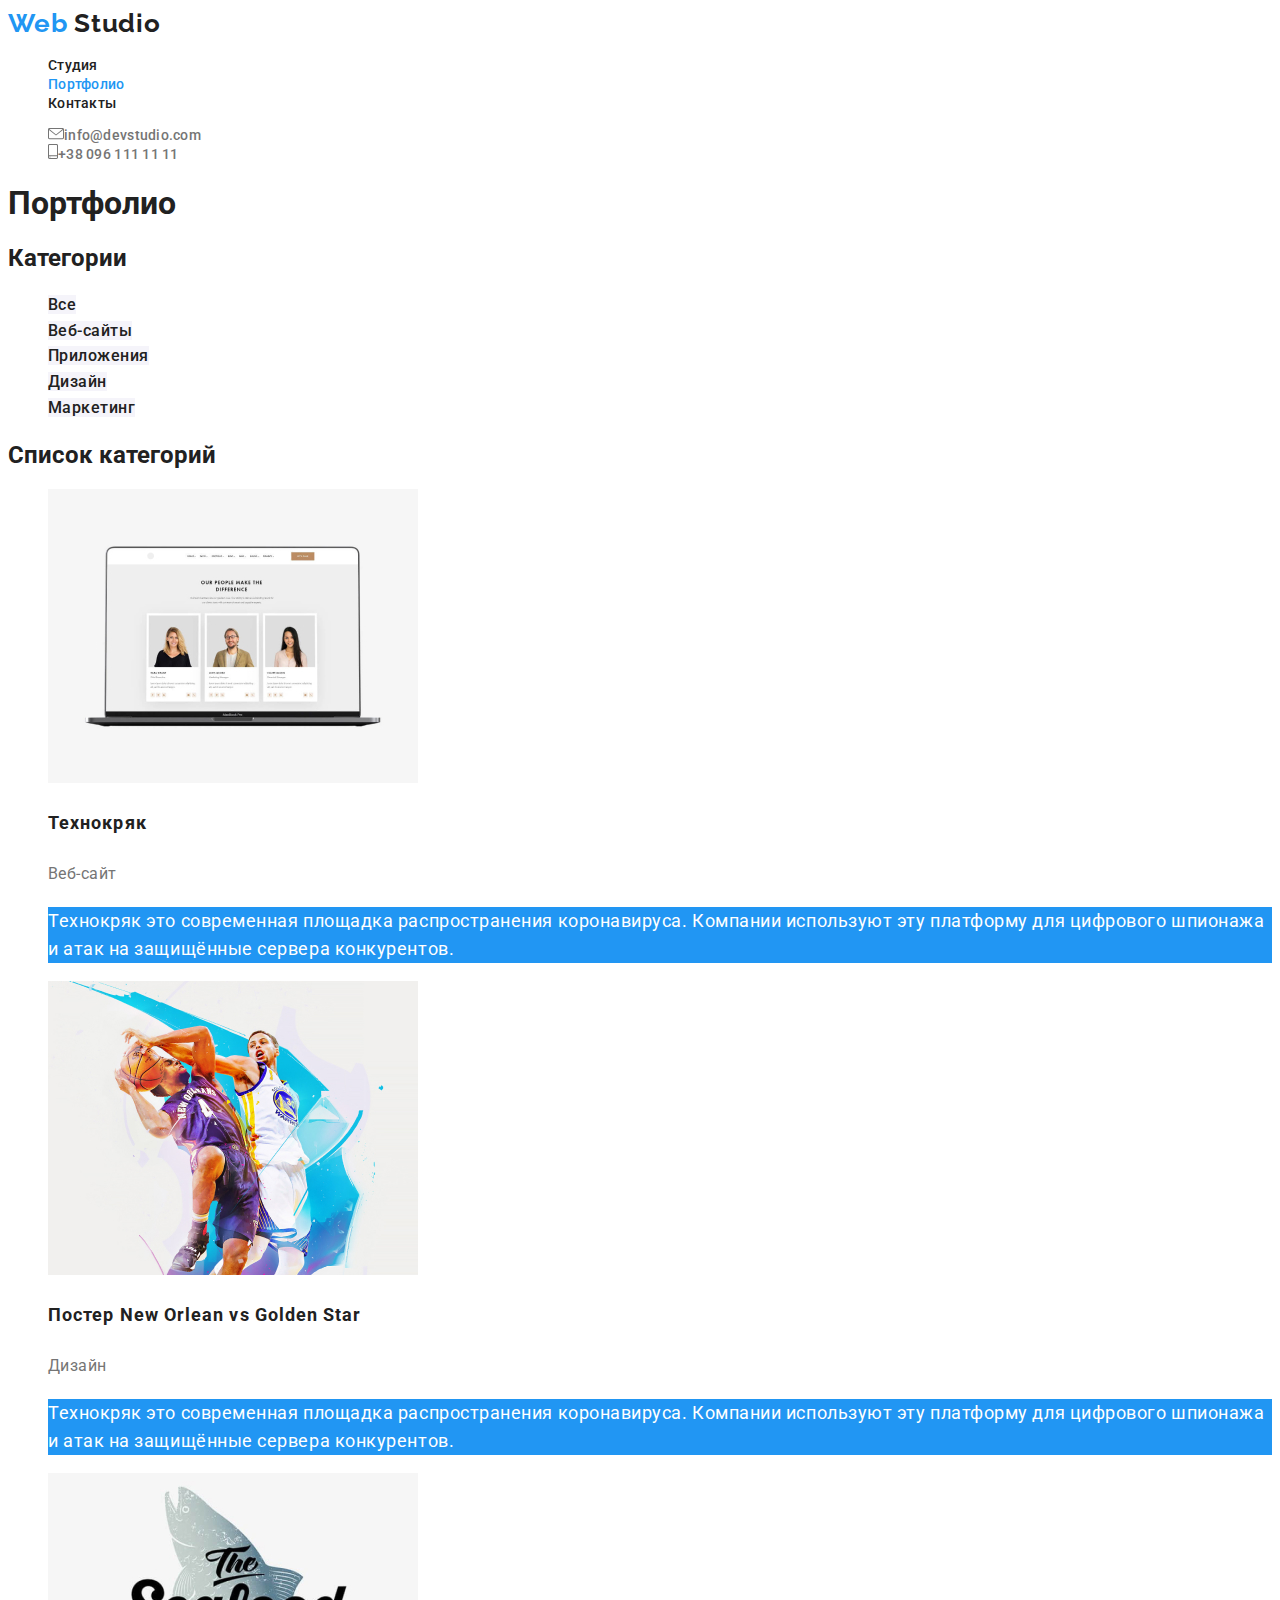
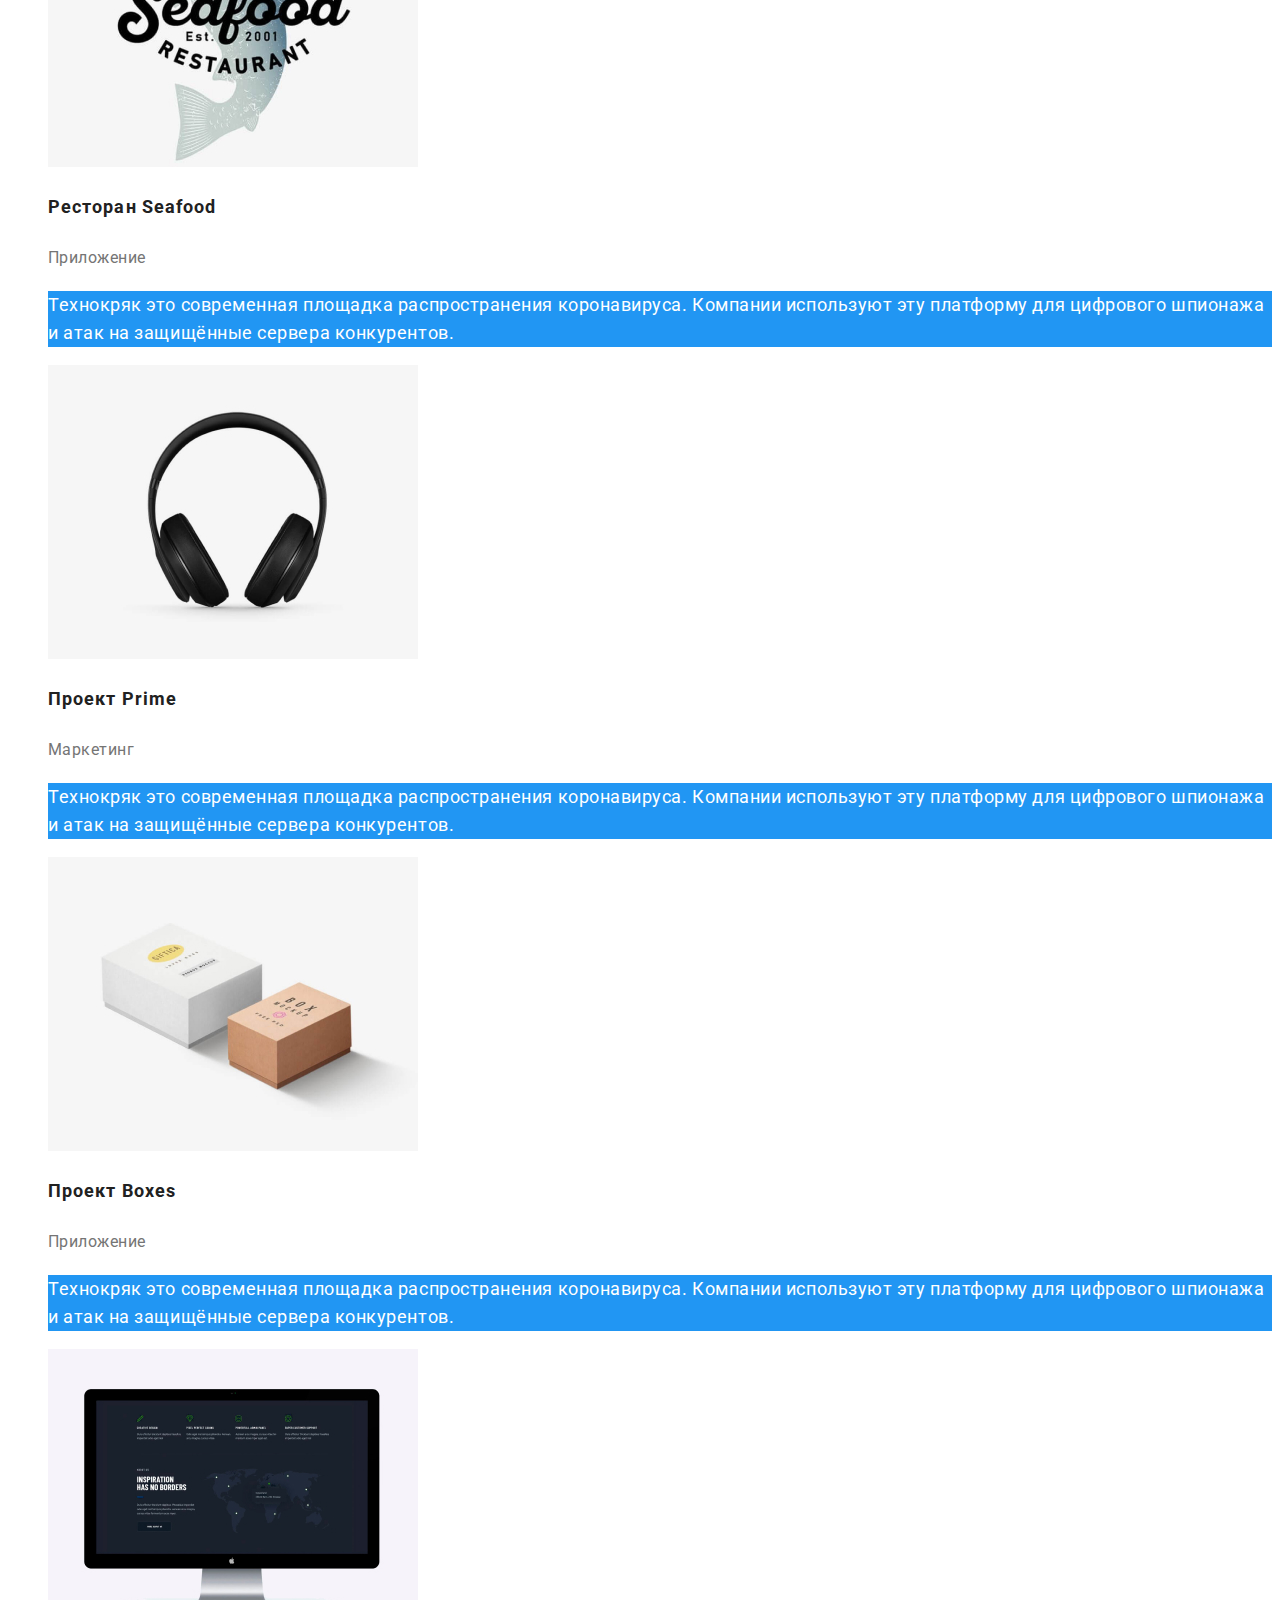
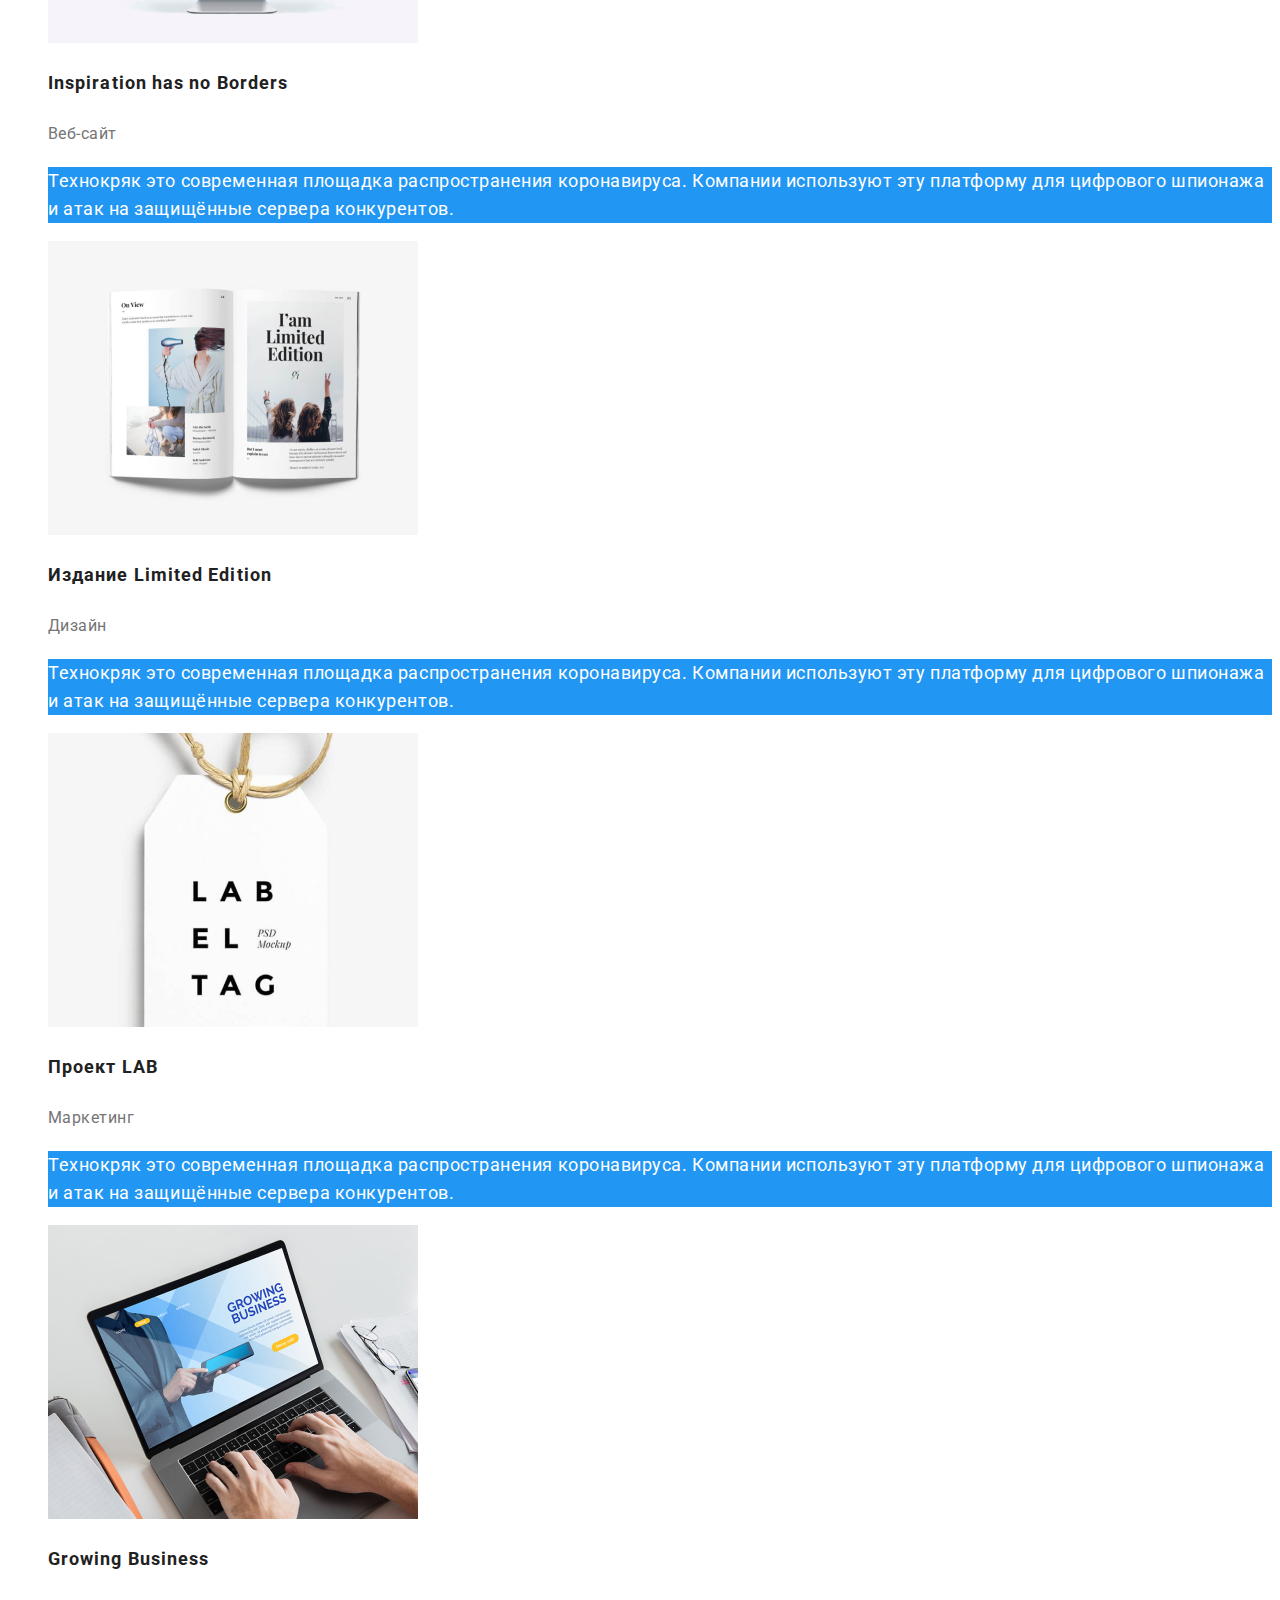
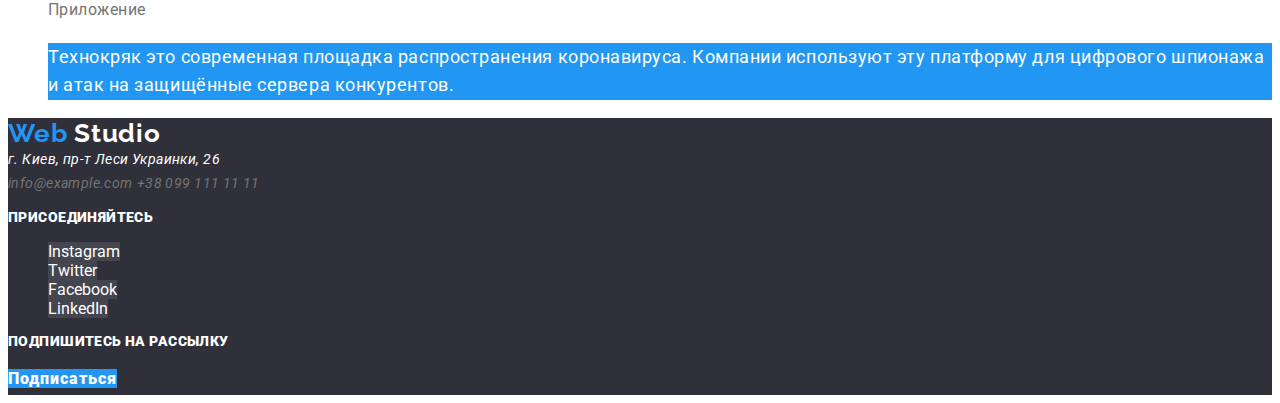
==== portfolio.html @ 530d2e62 "Первый комит" ====
<!DOCTYPE html>
<html lang="ru">
  <head>
    <meta charset="UTF-8" />
    <meta name="viewport" content="width=device-width, initial-scale=1.0" />
    <title>portfolio</title>
    <link
      href="https://fonts.googleapis.com/css2?family=Raleway:wght@700&family=Roboto:wght@400;500;700;900&display=swap"
      rel="stylesheet"
    />
    <link rel="stylesheet" href="./css/styles.css" />
  </head>

  <body>
    <!-- Хедер -->
    <header>
      <nav>
        <a href="./index.html" class="logo">
          <span class="logo-accent">Web</span> Studio
        </a>

        <ul class="site-nav list">
          <li><a href="./index.html" class="link">Студия</a></li>
          <li><a href="./portfolio.html" class="link current">Портфолио</a></li>
          <li><a href="" class="link">Контакты</a></li>
        </ul>

        <ul class="header-contacts list">
          <li>
            <a href="info@devstudio.com">
              <img
                src="./images/envelope.svg"
                alt="email"
              />info@devstudio.com</a
            >
          </li>
          <li>
            <a href="tel:+380991111111">
              <img src="./images/smartphone.svg" alt="смартфон" />+38 096 111 11
              11</a
            >
          </li>
        </ul>
      </nav>
    </header>

    <main>
      <div>
        <h1>Портфолио</h1>
      </div>

      <!-- Категории -->

      <section class="filter">
        <h2>Категории</h2>
        <ul class="list">
          <li><a href="" class="button-secondary">Все</a></li>
          <li><a href="" class="button-secondary">Веб-сайты</a></li>
          <li><a href="" class="button-secondary">Приложения</a></li>
          <li><a href="" class="button-secondary">Дизайн</a></li>
          <li><a href="" class="button-secondary">Маркетинг</a></li>
        </ul>
      </section>

      <!-- список категорий -->

      <section class="categories">
        <h2 class="title">Список категорий</h2>
        <ul class="items list">
          <li class="block">
            <a href="">
              <img src="./images/portfolio-1.jpg" alt="Ноутбук с профилями" />
              <h3>Технокряк</h3>
              <p class="names">Веб-сайт</p>
              <p class="hover">
                Технокряк это современная площадка распространения коронавируса.
                Компании используют эту платформу для цифрового шпионажа и атак
                на защищённые сервера конкурентов.
              </p>
            </a>
          </li>
          <li class="block">
            <a href="">
              <img src="./images/portfolio-2.jpg" alt="Баскетболисты" />
              <h3>Постер New Orlean vs Golden Star</h3>
              <p class="names">Дизайн</p>
              <p class="hover">
                Технокряк это современная площадка распространения коронавируса.
                Компании используют эту платформу для цифрового шпионажа и атак
                на защищённые сервера конкурентов.
              </p>
            </a>
          </li>
          <li class="block">
            <a href="">
              <img src="./images/portfolio-3.jpg" alt="Логотип с рыбой" />
              <h3>Ресторан Seafood</h3>
              <p class="names">Приложение</p>
              <p class="hover">
                Технокряк это современная площадка распространения коронавируса.
                Компании используют эту платформу для цифрового шпионажа и атак
                на защищённые сервера конкурентов.
              </p>
            </a>
          </li>
          <li class="block">
            <a href="">
              <img src="./images/portfolio-4.jpg" alt="Наушники" />
              <h3>Проект Prime</h3>
              <p class="names">Маркетинг</p>
              <p class="hover">
                Технокряк это современная площадка распространения коронавируса.
                Компании используют эту платформу для цифрового шпионажа и атак
                на защищённые сервера конкурентов.
              </p>
            </a>
          </li>
          <li class="block">
            <a href="">
              <img src="./images/portfolio-5.jpg" alt="Коробочки" />
              <h3>Проект Boxes</h3>
              <p class="names">Приложение</p>
              <p class="hover">
                Технокряк это современная площадка распространения коронавируса.
                Компании используют эту платформу для цифрового шпионажа и атак
                на защищённые сервера конкурентов.
              </p>
            </a>
          </li>
          <li class="block">
            <a href="">
              <img src="./images/portfolio-6.jpg" alt="Монитор копьютера" />
              <h3>Inspiration has no Borders</h3>
              <p class="names">Веб-сайт</p>
              <p class="hover">
                Технокряк это современная площадка распространения коронавируса.
                Компании используют эту платформу для цифрового шпионажа и атак
                на защищённые сервера конкурентов.
              </p>
            </a>
          </li>
          <li class="block">
            <a href="">
              <img
                src="./images/portfolio-7.jpg"
                alt="Книга лимитированного издания"
              />
              <h3>Издание Limited Edition</h3>
              <p class="names">Дизайн</p>
              <p class="hover">
                Технокряк это современная площадка распространения коронавируса.
                Компании используют эту платформу для цифрового шпионажа и атак
                на защищённые сервера конкурентов.
              </p>
            </a>
          </li>
          <li class="block">
            <a href="">
              <img src="./images/portfolio-8.jpg" alt="Бирка" />
              <h3>Проект LAB</h3>
              <p class="names">Маркетинг</p>
              <p class="hover">
                Технокряк это современная площадка распространения коронавируса.
                Компании используют эту платформу для цифрового шпионажа и атак
                на защищённые сервера конкурентов.
              </p>
            </a>
          </li>
          <li class="block">
            <a href="">
              <img
                src="./images/portfolio-9.jpg"
                alt="Ноутбук с заставкой Бизнес"
              />
              <h3>Growing Business</h3>
              <p class="names">Приложение</p>
              <p class="hover">
                Технокряк это современная площадка распространения коронавируса.
                Компании используют эту платформу для цифрового шпионажа и атак
                на защищённые сервера конкурентов.
              </p>
            </a>
          </li>
        </ul>
      </section>
    </main>

    <!-- футер -->
    <footer class="footer">
      <a href="./index.html" class="logo">
        <span class="logo-accent">Web</span> Studio
      </a>

      <div>
        <address class="footer-adress">
          г. Киев, пр-т Леси Украинки, 26
        </address>

        <address class="footer-contacts list">
          <a href="info@example.com">info@example.com</a>
          <a href="tel:+380991111111">+38 099 111 11 11</a>
        </address>
      </div>

      <div>
        <p class="footer-join"><b>присоединяйтесь</b></p>

        <ul class="label">
          <li><a href="" aria-label="Ссылка на Instagram">Instagram</a></li>
          <li><a href="" aria-label="Ссылка на Twitter">Twitter</a></li>
          <li><a href="" aria-label="Ссылка на Facebook">Facebook</a></li>
          <li><a href="" aria-label="Ссылка на LinkedIn">LinkedIn</a></li>
        </ul>
      </div>

      <div>
        <p><b>Подпишитесь на рассылку</b></p>
        <a href="" class="button-primary"><b>Подписаться</b></a>
      </div>
    </footer>
  </body>
</html>
---- css/styles.css ----
:root {
  --titles-text-color: #212121;
  --text-color: #757575;
  --accent-color: #2196f3;
  --secondary-fone-color: #f5f4fa;
  --white-color: #ffffff;
  --footer-background-color: #2f303a;
  --sochial-networks-bachground: rgba(255, 255, 255, 0.1);
  --text--background: rgba(47, 48, 58, 0.8);
  --team-label-background: #afb1b8;
}

body {
  color: var(--titles-text-color);
  background-color: #ffffff;

  font-family: Roboto, sans-serif;
}

/*
ul {
    list-style: none;
} 
 */

/* list */

.list {
  list-style: none;
}

.list a {
  text-decoration: none;
}

/* label */

.label {
  list-style: none;
}

.label a {
  color: var(--white-color);
  text-decoration: none;
}

/* logo */

.logo {
  color: var(--titles-text-color);

  text-decoration: none;

  font-family: Raleway, sans-serif;
  letter-spacing: 0.03em;
  font-weight: bold;
  font-size: 26px;
  line-height: 1.19;
  letter-spacing: 0.03em;
}

.logo-accent {
  color: var(--accent-color);
}

/* site nav */

.site-nav .link {
  color: var(--titles-text-color);

  font-weight: 500;
  font-size: 14px;
  line-height: 1.14;
  letter-spacing: 0.02em;
}

.site-nav .link:hover,
.site-nav .link:focus {
  color: var(--accent-color);
}

.site-nav .link.current {
  color: var(--accent-color);
}

/* header contacts */

.header-contacts {
  font-weight: 500;
  font-size: 14px;
  line-height: 1.14;
  letter-spacing: 0.02em;
}

.header-contacts a {
  color: var(--text-color);
}

.header-contacts a:hover,
.header-contacts a:focus {
  color: var(--accent-color);
}

/* hero */

.hero-title {
  /* color: var(--white-color); - убрал чтобы было видно текст*/
  font-weight: 900;
  font-size: 44px;
  line-height: 1.36;
  letter-spacing: 0.06em;
  text-align: center;
}

/* button */

.button-primary {
  color: var(--white-color);
  background-color: var(--accent-color);

  text-decoration: none;

  font-weight: bold;
  font-size: 16px;
  line-height: 1.9;
  letter-spacing: 0.06em;
}

.button-primary:hover,
.button-primary:focus {
  color: var(--titles-text-color);
  background-color: var(--secondary-fone-color);
}

/* section */

.section-title {
  font-weight: bold;
  font-size: 36px;
  line-height: 1.16;
  text-align: center;
  letter-spacing: 0.03em;
}

/* features */

.features-items .text {
  color: var(--text-color);
}

.features-items .pictures {
  background-color: var(--secondary-fone-color);
}

.features-items .title {
  font-weight: bold;
  font-size: 14px;
  line-height: 1.14;
  letter-spacing: 0.03em;
  text-transform: uppercase;
}

.features-items .text {
  font-size: 14px;
  line-height: 1.71;
  letter-spacing: 0.03em;
}

/* activities */

.activities-items .link {
  color: var(--white-color);
  background-color: var(--text--background);

  font-weight: bold;
  font-size: 14px;
  line-height: 1.26;
  text-align: center;
  letter-spacing: 0.03em;
  text-transform: uppercase;
}

/* team */

.team {
  background-color: var(--secondary-fone-color);
}

/* card */

.card h3 {
  color: var(--titles-text-color);
  font-weight: 500;
  font-size: 16px;
  line-height: 1.18;
  letter-spacing: 0.03em;
}

.card p {
  color: var(--text-color);
  font-weight: normal;
  font-size: 16px;
  line-height: 1.18;
  letter-spacing: 0.03em;
}

/* team-items */

.team-items .label a:hover {
  background-color: var(--accent-color);
}

/* clients */

.clients-logo {
  list-style: none;
}

/* footer */

.footer {
  background-color: var(--footer-background-color);
}

.footer p {
  font-weight: bold;
  font-size: 14px;
  line-height: 1.14;
  letter-spacing: 0.03em;
  text-transform: uppercase;
}

.footer-contacts a {
  color: var(--text-color);

  font-size: 14px;
  line-height: 1.71;
  letter-spacing: 0.03em;
}

.footer .logo {
  color: var(--white-color);
}

.footer-adress {
  font-size: 14px;
  line-height: 1.71;
  letter-spacing: 0.03em;
}

footer {
  color: var(--white-color);
}

.footer .label a {
  background-color: var(--sochial-networks-bachground);
}

.footer .label a:hover {
  background-color: var(--accent-color);
}

/* Portfolio */

/* filter */

.filter .list {
  font-weight: 500;
  font-size: 16px;
  line-height: 1.62;
  letter-spacing: 0.03em;
}

/* button */

.button-secondary {
  color: var(--titles-text-color);
  background-color: var(--secondary-fone-color);

  text-decoration: none;
}

.button-secondary:hover,
.button-secondary:focus {
  color: var(--white-color);
  background-color: var(--accent-color);
}

/* names */

.names {
  color: var(--text-color);

  font-size: 16px;
  line-height: 1.87;
  letter-spacing: 0.03em;
}

/* hover */

.hover {
  color: var(--white-color);
  background-color: var(--accent-color);
  font-size: 18px;
  line-height: 1.56;
  letter-spacing: 0.03em;
}

/* block */

.block h3 {
  color: var(--titles-text-color);

  font-weight: bold;
  font-size: 18px;
  line-height: 2;
  letter-spacing: 0.06em;
}
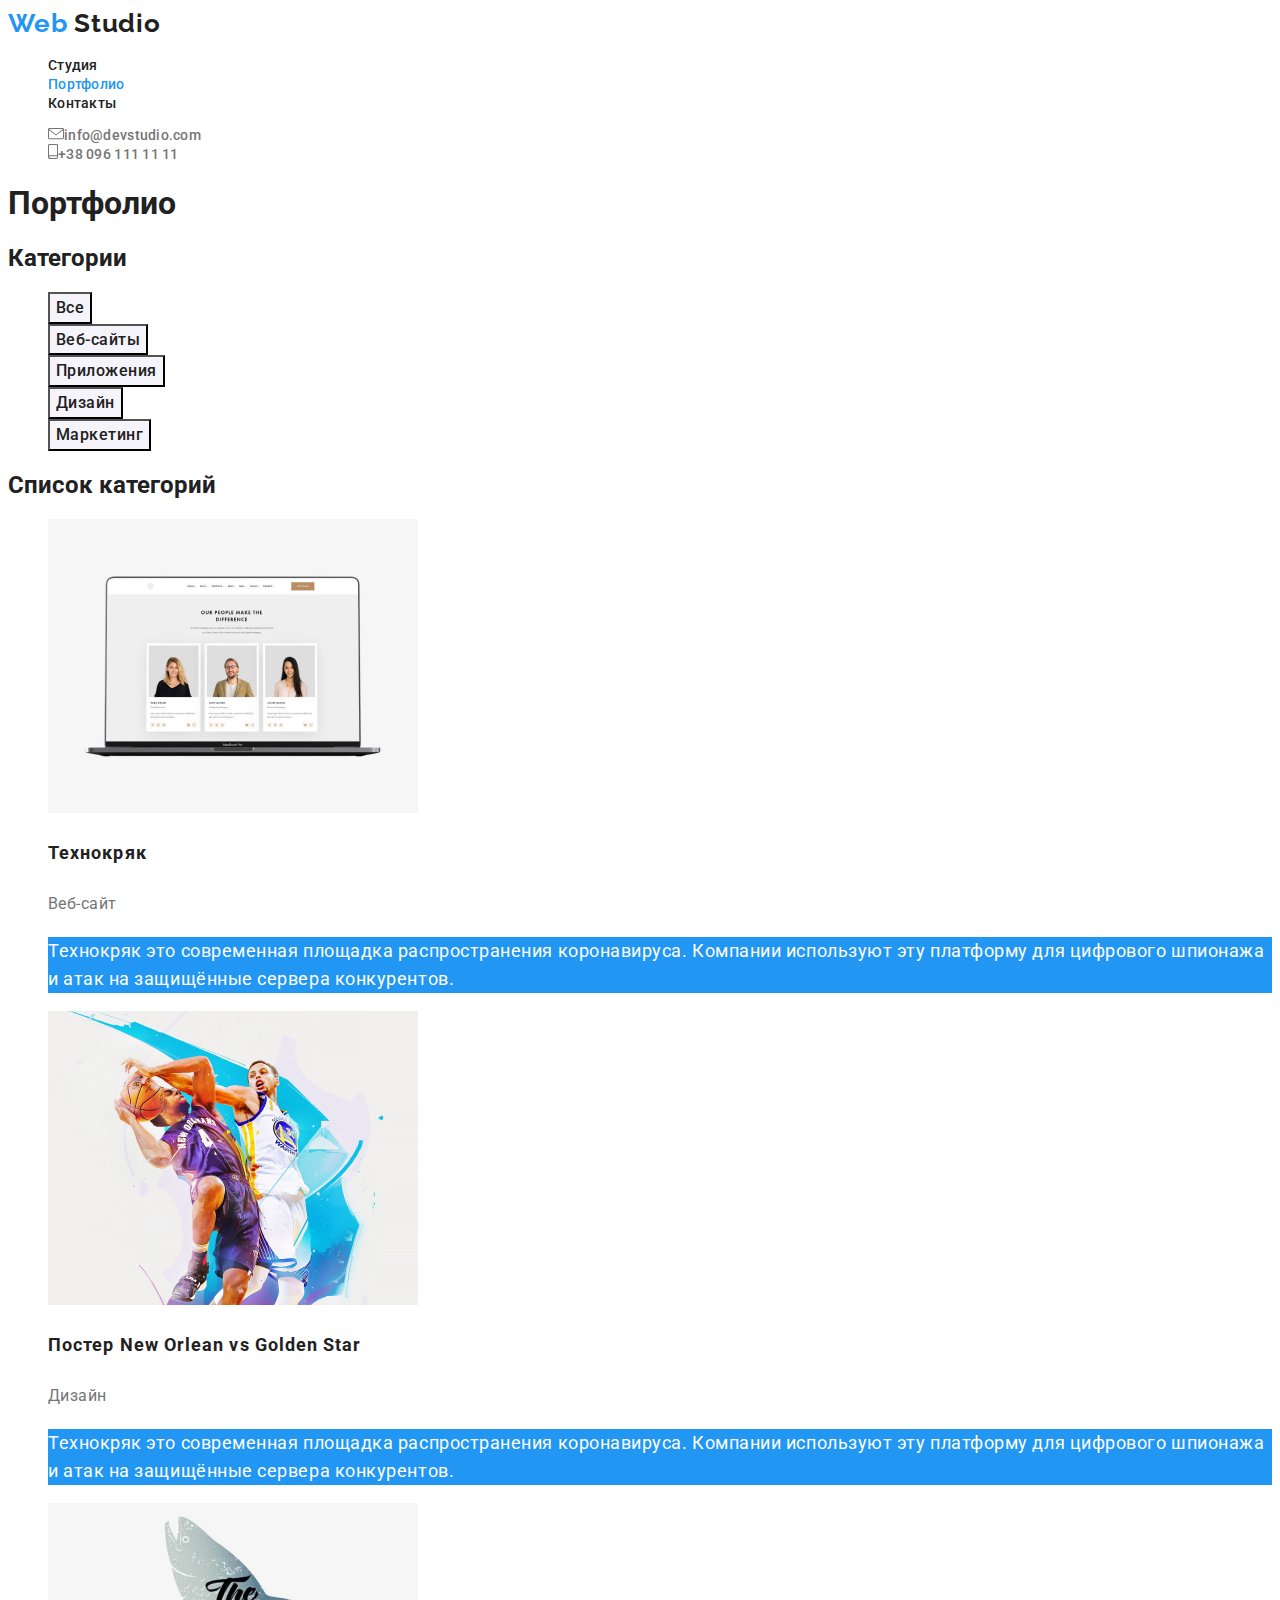
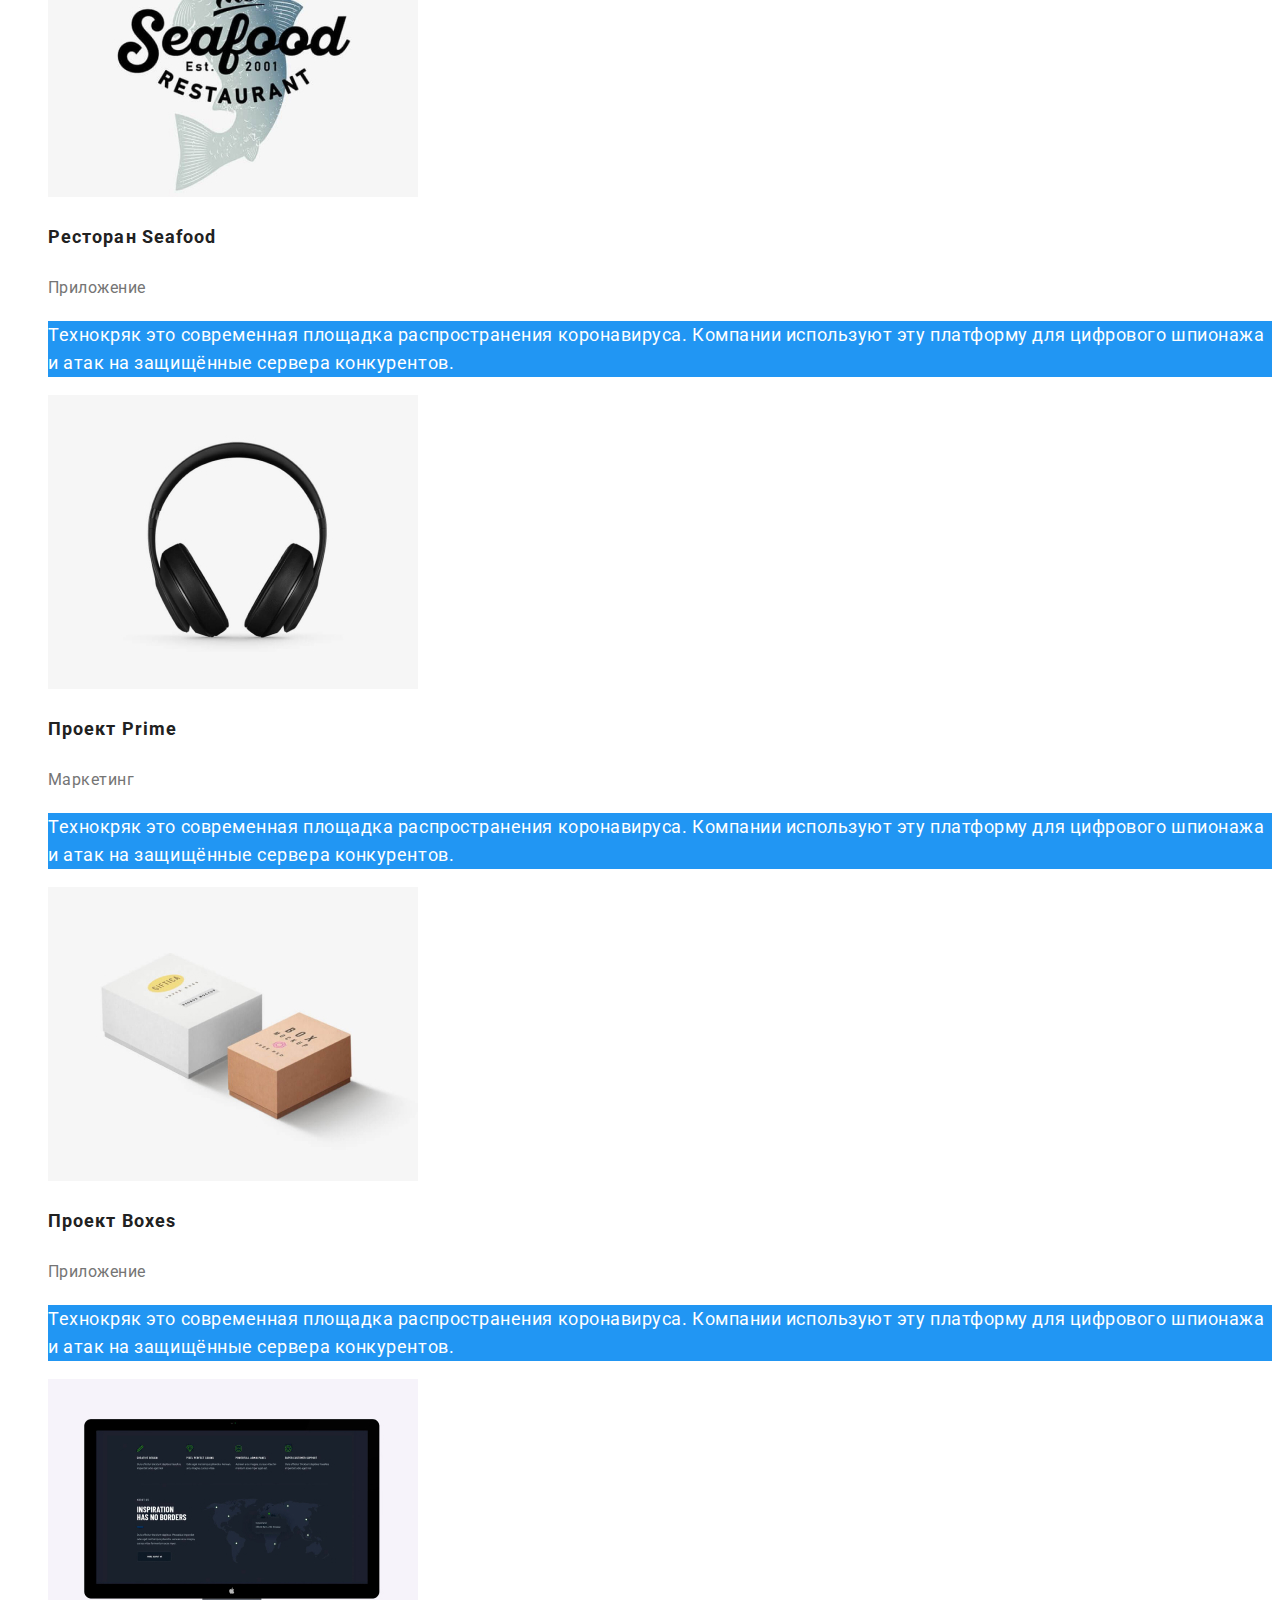
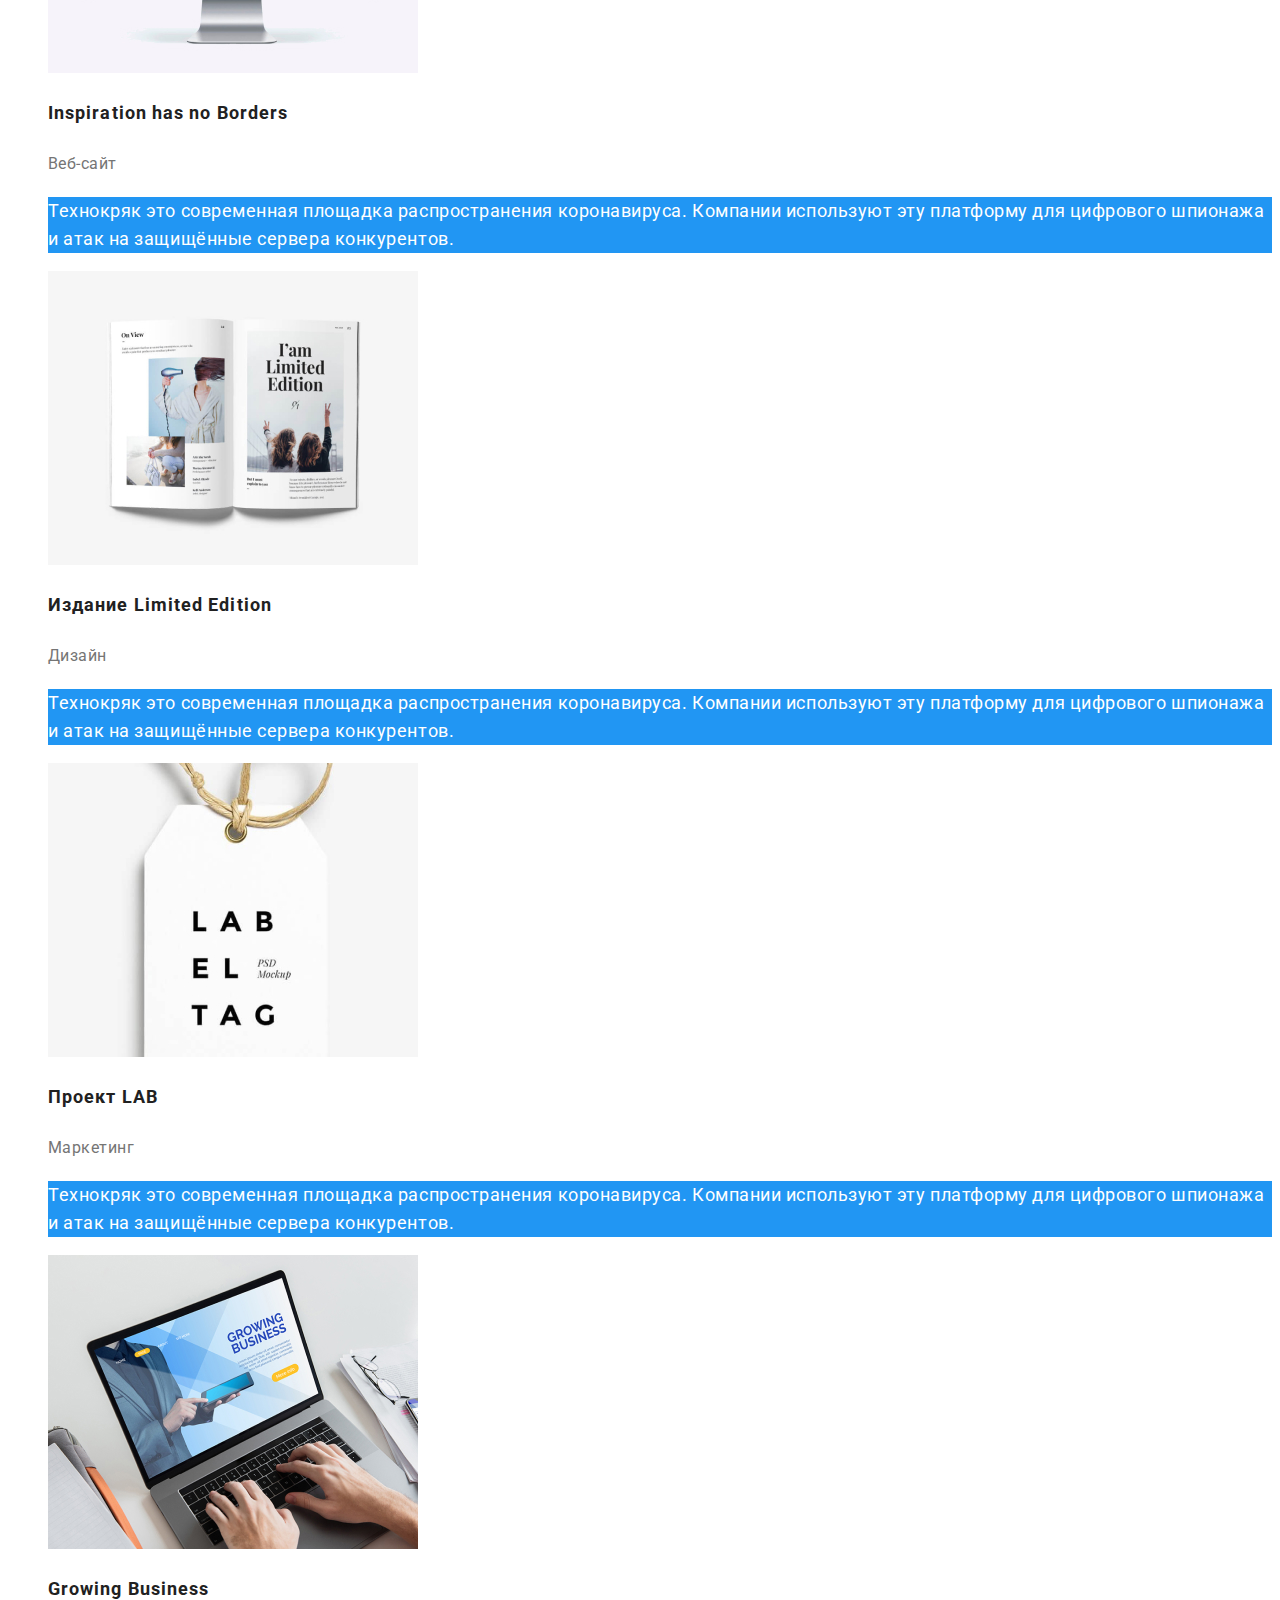
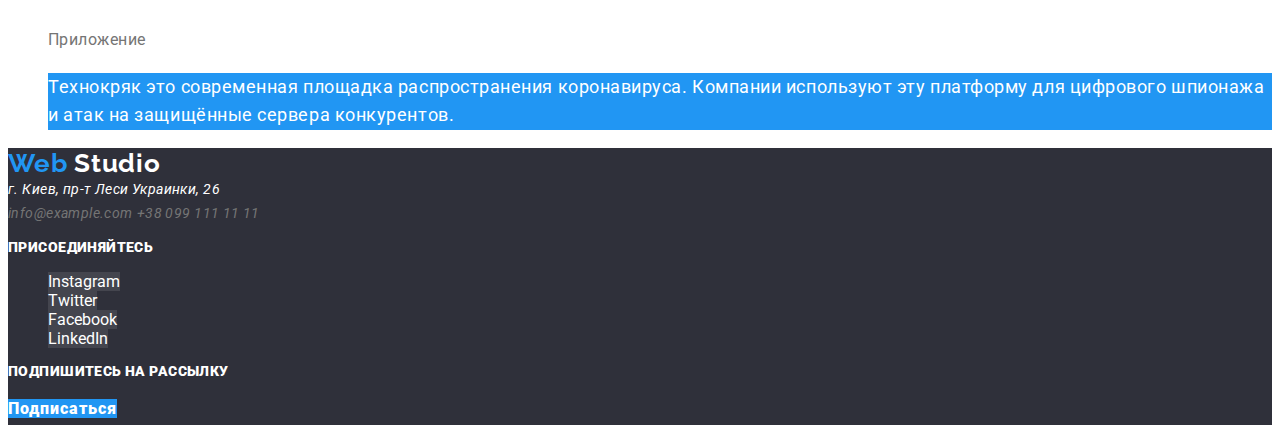
==== commit 78afe44f: "Замена фото и кнопок" ====
--- a/portfolio.html
+++ b/portfolio.html
@@ -54,11 +54,11 @@
       <section class="filter">
         <h2>Категории</h2>
         <ul class="list">
-          <li><a href="" class="button-secondary">Все</a></li>
-          <li><a href="" class="button-secondary">Веб-сайты</a></li>
-          <li><a href="" class="button-secondary">Приложения</a></li>
-          <li><a href="" class="button-secondary">Дизайн</a></li>
-          <li><a href="" class="button-secondary">Маркетинг</a></li>
+          <li><button class="button-secondary">Все</button></li>
+          <li><button class="button-secondary">Веб-сайты</button></li>
+          <li><button class="button-secondary">Приложения</button></li>
+          <li><button class="button-secondary">Дизайн</button></li>
+          <li><button class="button-secondary">Маркетинг</button></li>
         </ul>
       </section>
 
@@ -69,7 +69,12 @@
         <ul class="items list">
           <li class="block">
             <a href="">
-              <img src="./images/portfolio-1.jpg" alt="Ноутбук с профилями" />
+              <img
+                src="./images/portfolio-1.jpg"
+                alt="Ноутбук с профилями"
+                width="370px"
+                height="294px"
+              />
               <h3>Технокряк</h3>
               <p class="names">Веб-сайт</p>
               <p class="hover">
@@ -81,7 +86,12 @@
           </li>
           <li class="block">
             <a href="">
-              <img src="./images/portfolio-2.jpg" alt="Баскетболисты" />
+              <img
+                src="./images/portfolio-2.jpg"
+                alt="Баскетболисты"
+                width="370px"
+                height="294px"
+              />
               <h3>Постер New Orlean vs Golden Star</h3>
               <p class="names">Дизайн</p>
               <p class="hover">
@@ -93,7 +103,12 @@
           </li>
           <li class="block">
             <a href="">
-              <img src="./images/portfolio-3.jpg" alt="Логотип с рыбой" />
+              <img
+                src="./images/portfolio-3.jpg"
+                alt="Логотип с рыбой"
+                width="370px"
+                height="294px"
+              />
               <h3>Ресторан Seafood</h3>
               <p class="names">Приложение</p>
               <p class="hover">
@@ -105,7 +120,12 @@
           </li>
           <li class="block">
             <a href="">
-              <img src="./images/portfolio-4.jpg" alt="Наушники" />
+              <img
+                src="./images/portfolio-4.jpg"
+                alt="Наушники"
+                width="370px"
+                height="294px"
+              />
               <h3>Проект Prime</h3>
               <p class="names">Маркетинг</p>
               <p class="hover">
@@ -117,7 +137,12 @@
           </li>
           <li class="block">
             <a href="">
-              <img src="./images/portfolio-5.jpg" alt="Коробочки" />
+              <img
+                src="./images/portfolio-5.jpg"
+                alt="Коробочки"
+                width="370px"
+                height="294px"
+              />
               <h3>Проект Boxes</h3>
               <p class="names">Приложение</p>
               <p class="hover">
@@ -129,7 +154,12 @@
           </li>
           <li class="block">
             <a href="">
-              <img src="./images/portfolio-6.jpg" alt="Монитор копьютера" />
+              <img
+                src="./images/portfolio-6.jpg"
+                alt="Монитор копьютера"
+                width="370px"
+                height="294px"
+              />
               <h3>Inspiration has no Borders</h3>
               <p class="names">Веб-сайт</p>
               <p class="hover">
@@ -144,6 +174,8 @@
               <img
                 src="./images/portfolio-7.jpg"
                 alt="Книга лимитированного издания"
+                width="370px"
+                height="294px"
               />
               <h3>Издание Limited Edition</h3>
               <p class="names">Дизайн</p>
@@ -156,7 +188,12 @@
           </li>
           <li class="block">
             <a href="">
-              <img src="./images/portfolio-8.jpg" alt="Бирка" />
+              <img
+                src="./images/portfolio-8.jpg"
+                alt="Бирка"
+                width="370px"
+                height="294px"
+              />
               <h3>Проект LAB</h3>
               <p class="names">Маркетинг</p>
               <p class="hover">
@@ -171,6 +208,8 @@
               <img
                 src="./images/portfolio-9.jpg"
                 alt="Ноутбук с заставкой Бизнес"
+                width="370px"
+                height="294px"
               />
               <h3>Growing Business</h3>
               <p class="names">Приложение</p>
--- a/css/styles.css
+++ b/css/styles.css
@@ -276,6 +276,12 @@
 .button-secondary {
   color: var(--titles-text-color);
   background-color: var(--secondary-fone-color);
+  cursor: pointer;
+  font-family: Roboto, sans-serif;
+  font-weight: 500;
+  font-size: 16px;
+  line-height: 1.62;
+  letter-spacing: 0.03em;
 
   text-decoration: none;
 }
